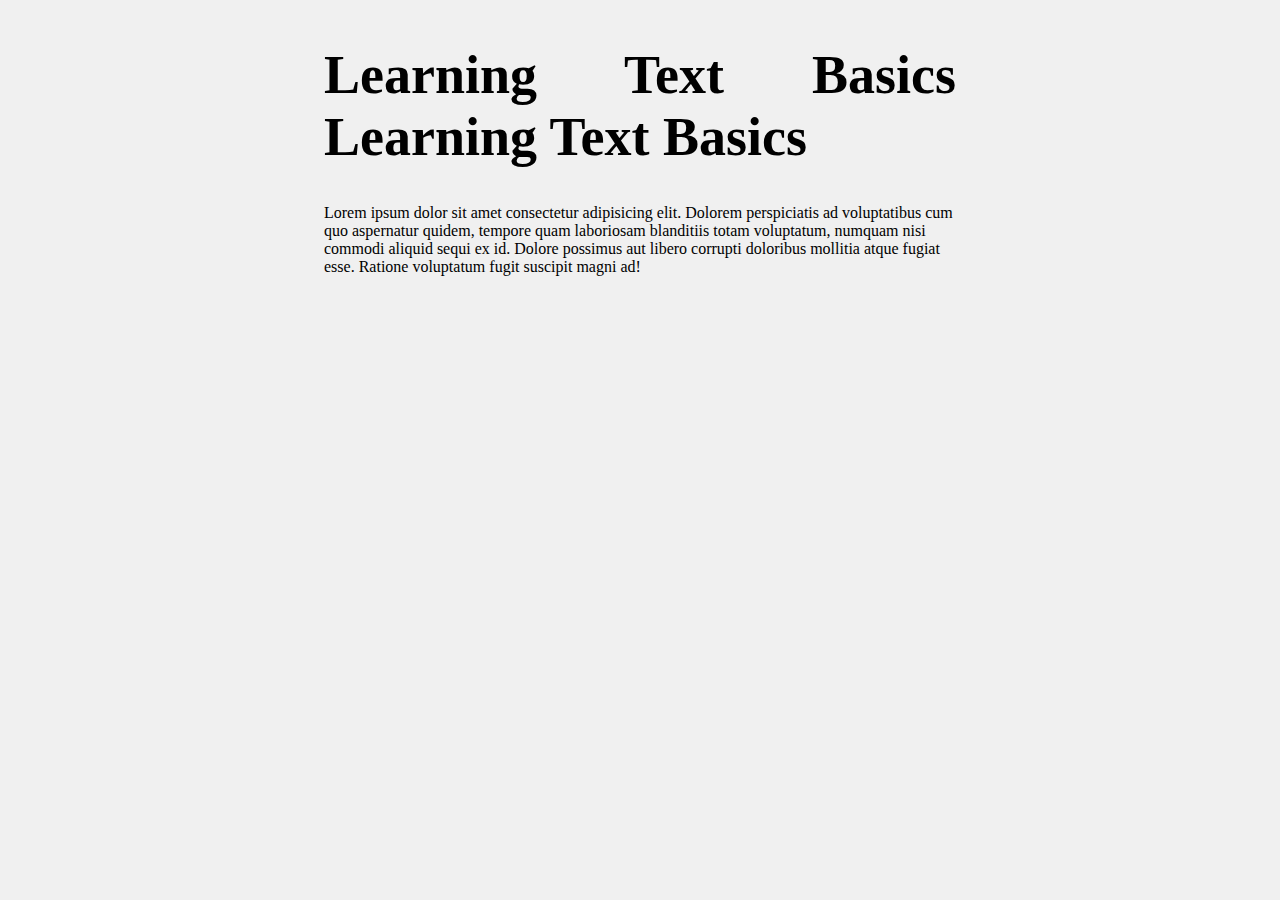
==== index.html @ 633245f4 "text files" ====
<!DOCTYPE html>
<html lang="en">

<head>
    <meta charset="UTF-8">
    <meta name="viewport" content="width=device-width, initial-scale=1.0">
    <title>Text Basics</title>
    <link rel="stylesheet" href="text-style.css">
</head>

<body>
    <section class="hero-section">
        <h1>Learning Text Basics Learning Text Basics</h1>
        <p>Lorem ipsum dolor sit amet consectetur adipisicing elit. Dolorem perspiciatis ad voluptatibus cum quo
            aspernatur quidem, tempore quam laboriosam blanditiis totam voluptatum, numquam nisi commodi aliquid sequi
            ex id. Dolore possimus aut libero corrupti doloribus mollitia atque fugiat esse. Ratione voluptatum fugit
            suscipit magni ad!</p>
    </section>
</body>

</html>
---- text-style.css ----
body {
    display: grid;
    background-color: hsl(0, 0%, 94%);
    place-items: center;
}

section {
    width: 50%;
}

h1 {
    font-size: 54px;
    font-weight: 900;
    text-align: justify;
}
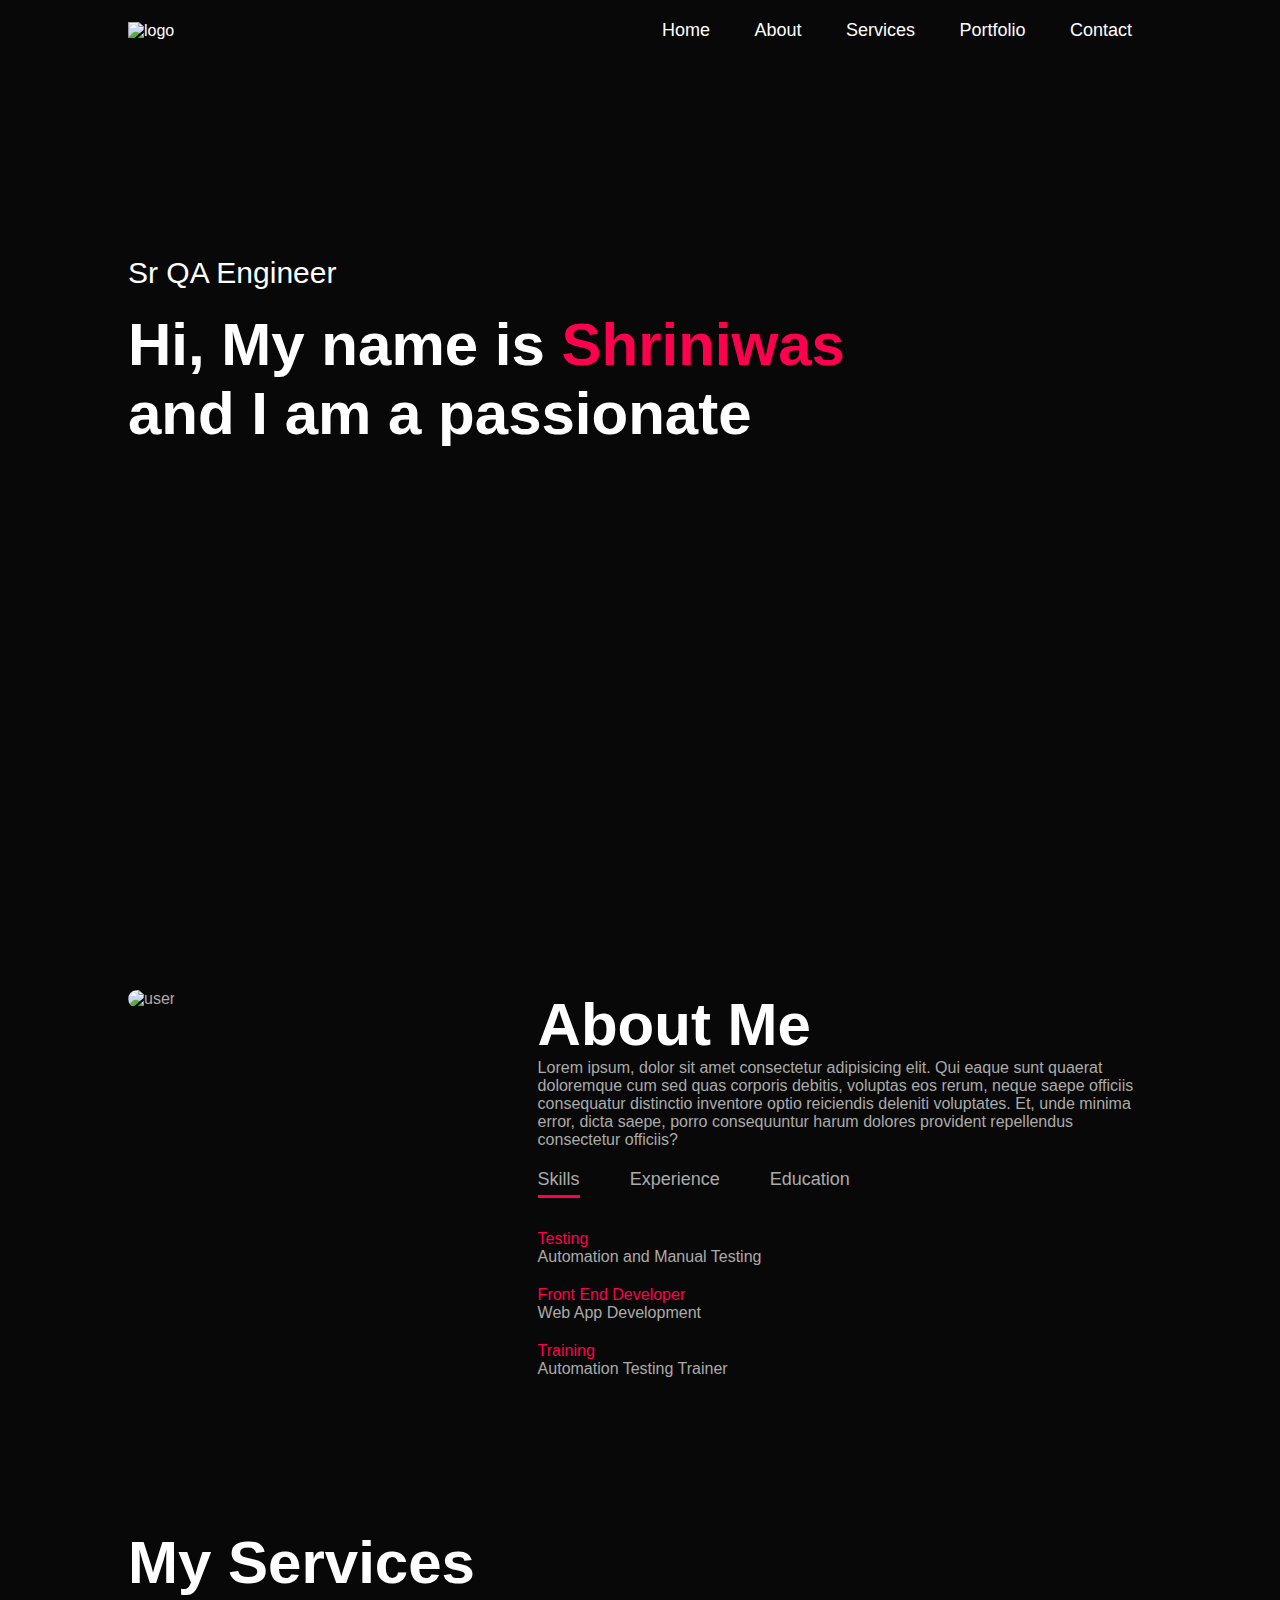
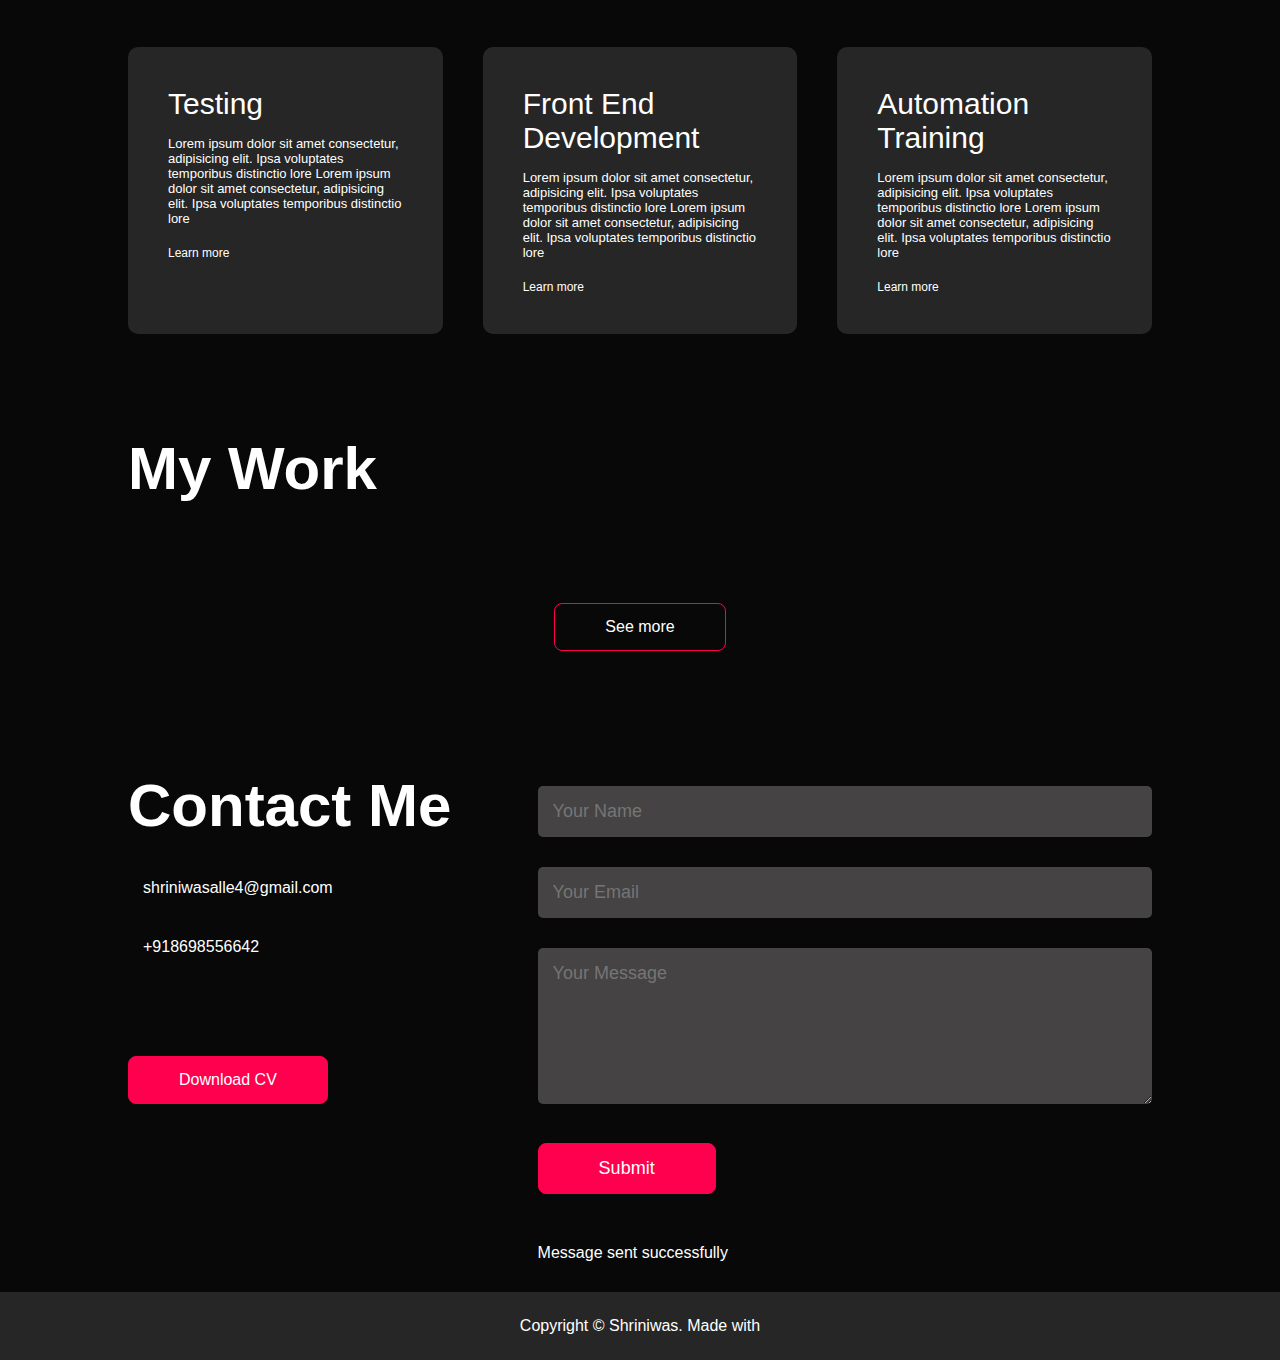
==== commit 6d6047d4: "Added Animation for Skills" ====
--- a/index.html
+++ b/index.html
@@ -1,21 +1,245 @@
-<!DOCTYPE html>
-<html lang="en">
-
-<head>
-    <meta charset="UTF-8">
-    <meta name="viewport" content="width=device-width, initial-scale=1.0">
-    <title>Text Basics</title>
-    <link rel="stylesheet" href="text-style.css">
-</head>
-
-<body>
-    <section class="hero-section">
-        <h1>Learning Text Basics Learning Text Basics</h1>
-        <p>Lorem ipsum dolor sit amet consectetur adipisicing elit. Dolorem perspiciatis ad voluptatibus cum quo
-            aspernatur quidem, tempore quam laboriosam blanditiis totam voluptatum, numquam nisi commodi aliquid sequi
-            ex id. Dolore possimus aut libero corrupti doloribus mollitia atque fugiat esse. Ratione voluptatum fugit
-            suscipit magni ad!</p>
-    </section>
-</body>
-
+<!DOCTYPE html>
+<html lang="en">
+
+<head>
+    <meta charset="UTF-8">
+    <meta name="viewport" content="width=device-width, initial-scale=1.0">
+    <title>Personal Portfolio - Shriniwas Alle</title>
+    <link rel="stylesheet" href="style.css">
+    <script src="https://kit.fontawesome.com/a3d27957c9.js" crossorigin="anonymous"></script>
+    <script src="https://unpkg.com/typed.js@2.1.0/dist/typed.umd.js"></script>
+</head>
+
+<body>
+    <div id="header">
+        <div class="container">
+            <nav>
+                <img src="images/logo1.png" class="logo" alt="logo">
+                <ul id="side-menu">
+                    <li><a href="#">Home</a></li>
+                    <li><a href="#about">About</a></li>
+                    <li><a href="#services">Services</a></li>
+                    <li><a href="#portfolio">Portfolio</a></li>
+                    <li><a href="#contact">Contact</a></li>
+                    <i class="fa-solid fa-xmark" onclick="closeMenu()"></i>
+                </ul>
+                <i class="fa-solid fa-bars" onclick="openMenu()"></i>
+            </nav>
+            <div class="header-text">
+                <p>Sr QA Engineer</p>
+                <h1>Hi, My name is <span>Shriniwas&nbsp;</span><br> and I am a passionate</h1>
+                <span id="element"></span>
+            </div>
+        </div>
+    </div>
+    <!-- ---------- About Section ----------- -->
+    <div id="about">
+        <div class="container">
+            <div class="row">
+                <div class="about-col-1">
+                    <img src="images/user.png" alt="user">
+                </div>
+                <div class="about-col-2">
+                    <h1 class="sub-title">About Me</h1>
+                    <p>Lorem ipsum, dolor sit amet consectetur adipisicing elit. Qui eaque sunt quaerat doloremque cum
+                        sed quas corporis debitis, voluptas eos rerum, neque saepe officiis consequatur distinctio
+                        inventore optio reiciendis deleniti voluptates. Et, unde minima error, dicta saepe, porro
+                        consequuntur harum dolores provident repellendus consectetur officiis?
+                    </p>
+                    <div class="tab-titles">
+                        <p class="tab-links active-link" onclick="opentab('skills')">Skills</p>
+                        <p class="tab-links" onclick="opentab('experience')">Experience</p>
+                        <p class="tab-links" onclick="opentab('education')">Education</p>
+                    </div>
+                    <div class="tab-contents active-tab" id="skills">
+                        <ul>
+                            <li><span>Testing</span><br>Automation and Manual Testing</li>
+                            <li><span>Front End Developer</span><br>Web App Development</li>
+                            <li><span>Training</span><br>Automation Testing Trainer</li>
+                        </ul>
+                    </div>
+
+                    <div class="tab-contents" id="experience">
+                        <ul>
+                            <li><span>Aug 2023 - Current</span><br>Sr. QA Engineer at Microsoft, Pune</li>
+                            <li><span>Mar 2021 - July 2023</span><br>Sr. QA Engineer at Nuance Communications, Pune</li>
+                            <li><span>Aug 2018 - Feb 2021</span><br>SR QA Engineer at Cybage, Pune</li>
+                            <li><span>Feb 2016 - Aug 2018</span><br>Consultant at Bristlecone, Pune</li>
+                            <li><span>June 2015 - Feb 2016</span><br>Consultant at Santeon India Pvt LTd, Pune</li>
+                        </ul>
+                    </div>
+
+                    <div class="tab-contents" id="education">
+                        <ul>
+                            <li><span>B.E (I.T), Shivaji University</span><br>Engineering</li>
+                            <li><span>12th Science, Pune Board</span><br>HSC</li>
+                            <li><span>10th, Pune Board</span><br>SSC</li>
+                        </ul>
+                    </div>
+                </div>
+            </div>
+        </div>
+    </div>
+    <!-- ---------- Services Section ----------- -->
+    <div id="services">
+        <div class="container">
+            <h1 class="sub-title">My Services</h1>
+            <div class="services-list">
+                <div>
+                    <i class="fa-solid fa-microscope"></i>
+                    <h2>Testing</h2>
+                    <p>Lorem ipsum dolor sit amet consectetur, adipisicing elit. Ipsa voluptates temporibus distinctio
+                        lore
+                        Lorem ipsum dolor sit amet consectetur, adipisicing elit. Ipsa voluptates temporibus distinctio
+                        lore
+                    </p>
+                    <a href="#">Learn more</a>
+                </div>
+                <div>
+                    <i class="fa-solid fa-code"></i>
+                    <h2>Front End Development</h2>
+                    <p>Lorem ipsum dolor sit amet consectetur, adipisicing elit. Ipsa voluptates temporibus distinctio
+                        lore
+                        Lorem ipsum dolor sit amet consectetur, adipisicing elit. Ipsa voluptates temporibus distinctio
+                        lore
+                    </p>
+                    <a href="#">Learn more</a>
+                </div>
+                <div>
+                    <i class="fa-solid fa-chalkboard-user"></i>
+                    <h2>Automation Training</h2>
+                    <p>Lorem ipsum dolor sit amet consectetur, adipisicing elit. Ipsa voluptates temporibus distinctio
+                        lore
+                        Lorem ipsum dolor sit amet consectetur, adipisicing elit. Ipsa voluptates temporibus distinctio
+                        lore
+                    </p>
+                    <a href="#">Learn more</a>
+                </div>
+            </div>
+        </div>
+    </div>
+    <!-- ---------- Portfolio Section ----------- -->
+    <div id="portfolio">
+        <div class="container">
+            <div class="sub-title">My Work</div>
+            <div class="work-list">
+                <div class="work">
+                    <img src="images/work-1.png" alt="">
+                    <div class="layer">
+                        <h3>Social Media App</h3>
+                        <p>Lorem ipsum dolor sit amet consectetur adipisicing elit. Temporibus illo vero quaerat, nihil
+                            distinctio nobis mollitia, provident id dolore unde excepturi! Nulla saepe praesentium nemo
+                            quos culpa architecto inventore exercitationem?
+                        </p>
+                        <a href="#"><i class="fa-solid fa-arrow-up-right-from-square"></i></a>
+                    </div>
+                </div>
+                <div class="work">
+                    <img src="images/work-2.png" alt="">
+                    <div class="layer">
+                        <h3>Music App</h3>
+                        <p>Lorem ipsum dolor sit amet consectetur adipisicing elit. Temporibus illo vero quaerat, nihil
+                            distinctio nobis mollitia, provident id dolore unde excepturi! Nulla saepe praesentium nemo
+                            quos culpa architecto inventore exercitationem?
+                        </p>
+                        <a href="#"><i class="fa-solid fa-arrow-up-right-from-square"></i></a>
+                    </div>
+                </div>
+                <div class="work">
+                    <img src="images/work-3.png" alt="">
+                    <div class="layer">
+                        <h3>Online Shopping App</h3>
+                        <p>Lorem ipsum dolor sit amet consectetur adipisicing elit. Temporibus illo vero quaerat, nihil
+                            distinctio nobis mollitia, provident id dolore unde excepturi! Nulla saepe praesentium nemo
+                            quos culpa architecto inventore exercitationem?
+                        </p>
+                        <a href="#"><i class="fa-solid fa-arrow-up-right-from-square"></i></a>
+                    </div>
+                </div>
+            </div>
+
+            <a href="#" class="btn">See more</a>
+        </div>
+    </div>
+    <!-- ---------- Contact Section ----------- -->
+    <div id="contact">
+        <div class="container">
+            <div class="row">
+                <div class="contact-left">
+                    <h1 class="sub-title">Contact Me</h1>
+                    <p><i class="fas fa-paper-plane"></i> shriniwasalle4@gmail.com</p>
+                    <p><i class="fas fa-phone-square-alt"></i> +918698556642</p>
+                    <div class="social-icons">
+                        <a href="https://www.facebook.com/"><i class="fa-brands fa-facebook"></i></a>
+                        <a href="#"><i class="fa-brands fa-x-twitter"></i></i></a>
+                        <a href="#"><i class="fa-brands fa-instagram"></i></a>
+                        <a href="#"><i class="fa-brands fa-linkedin"></i></a>
+                    </div>
+                    <a href="images/my-cv.pdf" download class="btn btn2">Download CV</a>
+                </div>
+                <div class="contact-right">
+                    <form>
+                        <input type="text" name="name" placeholder="Your Name" required>
+                        <input type="text" name="email" placeholder="Your Email" required>
+                        <textarea name="message" rows="6" placeholder="Your Message" required></textarea>
+                        <button type="submit" class="btn btn2">Submit</button>
+                    </form>
+                    <span id="mesg"></span>
+                </div>
+            </div>
+        </div>
+    </div>
+    <div class="copyright">
+        <p>Copyright © Shriniwas. Made with <i class="fa-solid fa-heart"></i></p>
+    </div>
+    <script>
+        var tabLinks = document.getElementsByClassName("tab-links")
+        var tabContents = document.getElementsByClassName("tab-contents")
+
+        function opentab(tabName) {
+
+            for (tabLink of tabLinks) {
+                tabLink.classList.remove("active-link")
+            }
+
+            for (tabContent of tabContents) {
+                tabContent.classList.remove("active-tab")
+            }
+
+            event.currentTarget.classList.add("active-link");
+            document.getElementById(tabName).classList.add("active-tab");
+        }
+
+    </script>
+
+    <script>
+        var sideMenu = document.getElementById("side-menu");
+        function openMenu() {
+            sideMenu.style.right = "0";
+        }
+
+        function closeMenu() {
+            sideMenu.style.right = "-2000px";
+        }
+    </script>
+
+    <script>
+        var mesg = document.getElementById("mesg")
+
+        mesg.innerHTML = "Message sent successfully"
+
+        setTimeout(function () {
+            mesg.innerHTML = ""
+        }, 5000)
+
+    </script>
+
+    <script>
+        var typed = new Typed('#element', {
+            strings: ['<b><i>Quality Engineer</i></b>', '<b><i>Front End Developer</i></b>', '&amp; <b><i>Web Automation Trainer</i></b>'],
+            typeSpeed: 50,
+        });
+    </script>
+</body>
+
 </html>--- a/style.css
+++ b/style.css
@@ -0,0 +1,448 @@
+* {
+    margin: 0;
+    padding: 0;
+    box-sizing: border-box;
+    font-family: 'Poppins', sans-serif;
+    scroll-behavior: smooth;
+}
+
+body {
+    background: #080808;
+    color: white;
+}
+
+#header {
+    width: 100%;
+    height: 100vh;
+    background-image: url(./images/parallax-4.jpg);
+    background-size: cover;
+    background-position: center;
+    /* background-repeat: no-repeat; */
+}
+
+.container {
+    padding: 10px 10%;
+}
+
+nav {
+    display: flex;
+    align-items: center;
+    justify-content: space-between;
+    flex-wrap: wrap;
+    flex-wrap: nowrap;
+}
+
+.logo {
+    width: 140px;
+}
+
+nav ul li {
+    display: inline-block;
+    list-style: none;
+    margin: 10px 20px;
+}
+
+nav ul li a {
+    text-decoration: none;
+    color: #fff;
+    font-size: 18px;
+    position: relative;
+}
+
+nav ul li a::after {
+    content: '';
+    width: 0;
+    height: 3px;
+    background: #ff004f;
+    position: absolute;
+    left: 0;
+    bottom: -6px;
+    transition: 0.5s;
+}
+
+nav ul li a:hover::after {
+    width: 100%;
+}
+
+.header-text {
+    margin-top: 20%;
+    font-size: 30px;
+}
+
+.header-text h1 {
+    font-size: 60px;
+    margin-top: 20px;
+}
+
+.header-text h1 span {
+    color: #ff004f;
+}
+
+/* ---------- About Section ---------- */
+#about {
+    padding: 80px 0;
+    color: #ababab;
+}
+
+.row {
+    display: flex;
+    justify-content: space-between;
+    flex-wrap: wrap;
+}
+
+.about-col-1 {
+    flex-basis: 35%;
+}
+
+.about-col-1 img {
+    width: 100%;
+    border-radius: 15px;
+}
+
+.about-col-2 {
+    flex-basis: 60%;
+}
+
+.sub-title {
+    font-size: 60px;
+    font-weight: 600;
+    color: #fff;
+}
+
+.tab-titles {
+    display: flex;
+    margin: 20px 0 40px;
+}
+
+.tab-links {
+    margin-right: 50px;
+    font-size: 18px;
+    font-weight: 500;
+    cursor: pointer;
+    position: relative;
+}
+
+.tab-links::after {
+    content: '';
+    width: 0;
+    height: 3px;
+    background: #ff004f;
+    position: absolute;
+    left: 0;
+    bottom: -8px;
+    transition: 0.5s;
+}
+
+.tab-links.active-link::after {
+    width: 100%;
+}
+
+.tab-links:hover::after {
+    width: 100%;
+}
+
+.tab-contents ul li {
+    list-style: none;
+    margin: 20px 0;
+}
+
+.tab-contents ul li span {
+    color: #ff004f;
+}
+
+.tab-contents {
+    display: none;
+}
+
+.tab-contents.active-tab {
+    display: block;
+}
+
+/* ---------------- services ---------------- */
+
+#services {
+    padding: 30px 0;
+}
+
+.services-list {
+    display: grid;
+    grid-template-columns: repeat(auto-fit, minmax(250px, 1fr));
+    grid-gap: 40px;
+    margin-top: 50px;
+}
+
+.services-list div {
+    background: #262626;
+    padding: 40px;
+    font-size: 13px;
+    font-weight: 300;
+    border-radius: 10px;
+    transition: background 0.5s, transform 0.5s;
+}
+
+.services-list div i {
+    font-size: 50px;
+    margin-bottom: 30px;
+}
+
+.services-list div h2 {
+    font-size: 30px;
+    font-weight: 500;
+    margin-bottom: 15px;
+}
+
+.services-list div a {
+    text-decoration: none;
+    color: #fff;
+    font-size: 12px;
+    margin-top: 20px;
+    display: inline-block;
+}
+
+.services-list div:hover {
+    background: #ff004f;
+    transform: translateY(-10px);
+}
+
+/* ---------- Portfolio -----------  */
+#portfolio {
+    padding: 50px 0;
+}
+
+.work-list {
+    display: grid;
+    grid-template-columns: repeat(auto-fit, minmax(250px, 1fr));
+    grid-gap: 40px;
+    margin-top: 50px;
+}
+
+.work {
+    border-radius: 10px;
+    position: relative;
+    overflow: hidden;
+}
+
+.work img {
+    width: 100%;
+    border-radius: 10px;
+    display: block;
+
+}
+
+.layer {
+    width: 100%;
+    height: 0%;
+    background: linear-gradient(rgba(0, 0, 0, 0.6), #ff004f);
+    border-radius: 10px;
+    position: absolute;
+    left: 0;
+    bottom: 0;
+    overflow: hidden;
+    display: flex;
+    align-items: center;
+    justify-content: center;
+    flex-direction: column;
+    padding: 0 40px;
+    text-align: center;
+    transition: height 0.5s;
+}
+
+.layer h3 {
+    font-weight: 500;
+    margin-bottom: 20px;
+}
+
+.layer a {
+    margin-top: 20px;
+    color: #ff004f;
+    text-decoration: none;
+    font-size: 18px;
+    line-height: 60px;
+    background: #fff;
+    width: 60px;
+    height: 60px;
+    border-radius: 50%;
+    text-align: center;
+    transition: transform 0.5s;
+}
+
+.work:hover img {
+    transform: scale(1.1);
+}
+
+.work:hover .layer {
+    height: 100%;
+}
+
+.btn {
+    display: block;
+    margin: 50px auto;
+    width: fit-content;
+    border: 1px solid #ff004f;
+    padding: 14px 50px;
+    border-radius: 8px;
+    text-decoration: none;
+    color: #fff;
+    transition: background 0.5s;
+}
+
+.btn:hover {
+    background: #ff004f;
+}
+
+/* ----------- Contact ------------- */
+.contact-left {
+    flex-basis: 35%;
+}
+
+.contact-right {
+    flex-basis: 60%;
+}
+
+.contact-left p {
+    margin-top: 30px;
+}
+
+.contact-left p i {
+    color: #ff004f;
+    margin-right: 15px;
+    font-size: 25px;
+}
+
+.social-icons {
+    margin-top: 30px;
+}
+
+.social-icons a {
+    text-decoration: none;
+    font-size: 30px;
+    margin-right: 15px;
+    color: #ababab;
+    display: inline-block;
+    transition: transform 0.5s;
+}
+
+.social-icons a:hover {
+    color: #ff004f;
+    transform: translateY(-5px);
+}
+
+.btn.btn2 {
+    display: inline-block;
+    background: #ff004f;
+}
+
+form input,
+form textarea {
+    width: 100%;
+    border: 0;
+    outline: none;
+    background: #454343;
+    padding: 15px;
+    margin: 15px 0;
+    color: #fff;
+    font-size: 18px;
+    border-radius: 5px;
+}
+
+form .btn2 {
+    padding: 14px 60px;
+    font-size: 18px;
+    margin-top: 20px;
+    cursor: pointer;
+}
+
+.copyright {
+    width: 100%;
+    text-align: center;
+    padding: 25px 0;
+    background: #262626;
+    font-weight: 20px;
+    margin-top: 20px;
+
+}
+
+.copyright i {
+    color: #ff004f;
+}
+
+/* ------ css for small screen ------- */
+
+nav .fa-solid {
+    display: none;
+}
+
+@media only screen and (max-width: 600px) {
+    #header {
+        background-image: url(images/parallax-4.jpg);
+    }
+
+    .header-text {
+        margin-top: 100%;
+        font-size: 16px;
+    }
+
+    .header-text h1 {
+        font-size: 30px;
+    }
+
+    nav .fa-solid {
+        display: block;
+        font-size: 25px;
+    }
+
+    nav ul {
+        background: #ff004f;
+        position: fixed;
+        top: 0;
+        right: -200px;
+        width: 200px;
+        height: 100vh;
+        padding-top: 50px;
+        z-index: 2;
+        transition: right 0.5s;
+    }
+
+    nav ul li {
+        display: block;
+        margin: 25px;
+    }
+
+    nav ul .fa-solid {
+        position: absolute;
+        top: 25px;
+        left: 25px;
+        cursor: pointer;
+    }
+
+    .sub-title {
+        font-size: 40px;
+    }
+
+    .about-col-1,
+    .about-col-2 {
+        flex-basis: 100%;
+    }
+
+    .about-col-1 {
+        margin-bottom: 30px;
+    }
+
+    .about-col-2 {
+        font-size: 14px;
+    }
+
+    .tab-links {
+        font-size: 16px;
+        margin-right: 20px;
+    }
+
+    .contact-right,
+    .contact-left {
+        flex-basis: 100%;
+    }
+
+    .copyright {
+        font-size: 14px;
+    }
+}